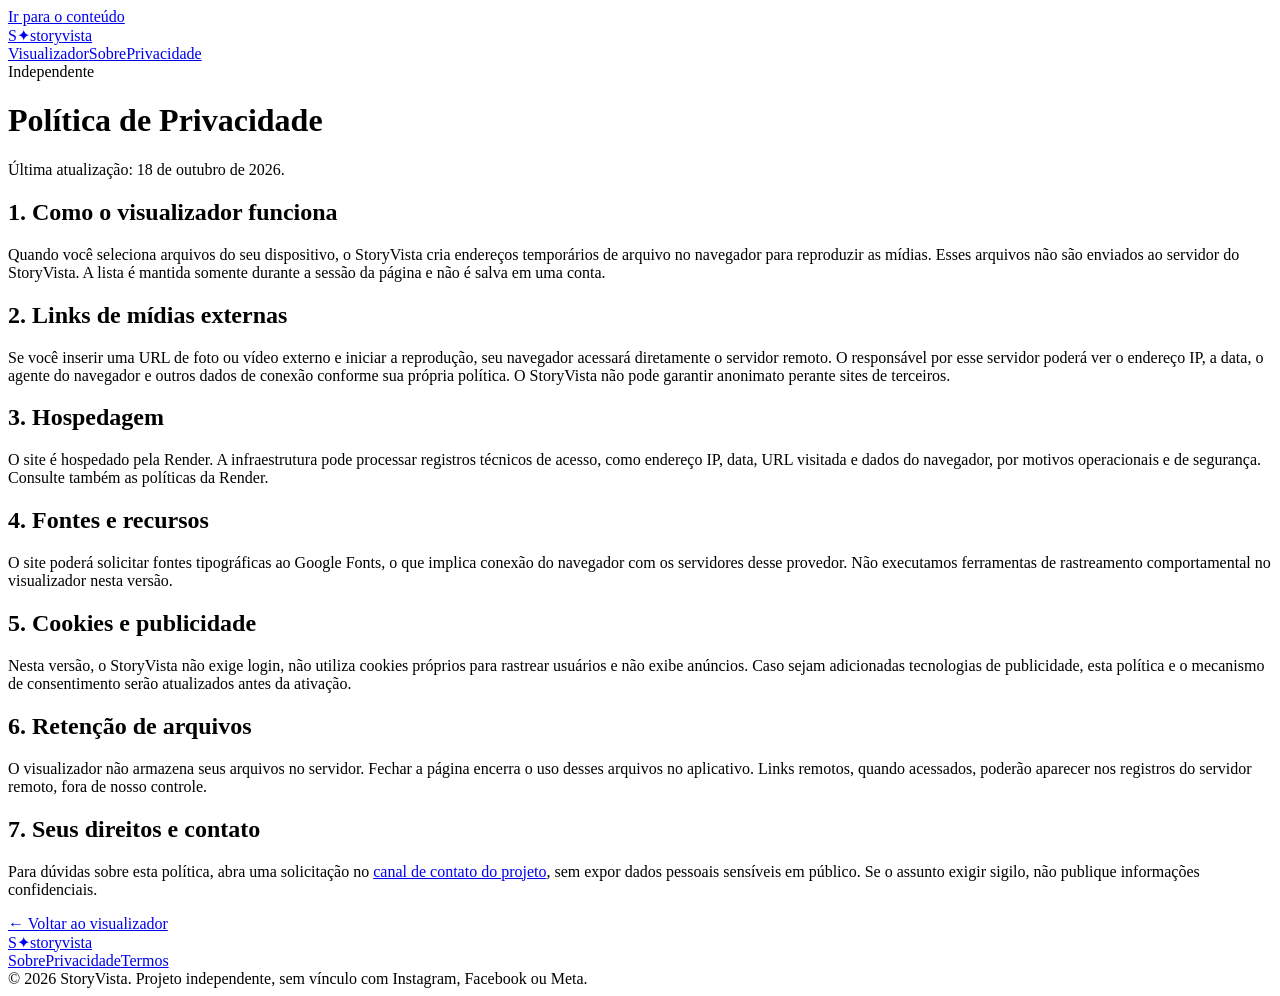
==== story-site/privacidade/index.html @ 92a35333 "Add StoryVista privacidade page" ====
<!doctype html><html lang="pt-BR"><head><meta charset="utf-8"><meta name="viewport" content="width=device-width,initial-scale=1"><meta name="description" content="Informações privacidade do StoryVista, visualizador independente de mídias."><meta name="theme-color" content="#101527"><title>Política de Privacidade | StoryVista</title><link rel="canonical" href="https://storyvista.onrender.com/privacidade/"><link rel="icon" href="/favicon.svg" type="image/svg+xml"><link rel="stylesheet" href="/assets/styles.css"></head><body><a href="#principal" class="skip-link">Ir para o conteúdo</a><header class="header"><div class="container nav"><a class="brand" href="/"><span class="brand-symbol">S<span class="spark">✦</span></span><span>story<span class="brand-accent">vista</span></span></a><nav class="nav-links" aria-label="Navegação"><a href="/">Visualizador</a><a href="/sobre/">Sobre</a><a href="/privacidade/">Privacidade</a></nav><span class="header-tag"><span class="status-dot"></span> Independente</span></div></header><main id="principal" class="simple-page"><h1>Política de Privacidade</h1><p>Última atualização: 18 de outubro de 2026.</p><h2>1. Como o visualizador funciona</h2><p>Quando você seleciona arquivos do seu dispositivo, o StoryVista cria endereços temporários de arquivo no navegador para reproduzir as mídias. Esses arquivos não são enviados ao servidor do StoryVista. A lista é mantida somente durante a sessão da página e não é salva em uma conta.</p><h2>2. Links de mídias externas</h2><p>Se você inserir uma URL de foto ou vídeo externo e iniciar a reprodução, seu navegador acessará diretamente o servidor remoto. O responsável por esse servidor poderá ver o endereço IP, a data, o agente do navegador e outros dados de conexão conforme sua própria política. O StoryVista não pode garantir anonimato perante sites de terceiros.</p><h2>3. Hospedagem</h2><p>O site é hospedado pela Render. A infraestrutura pode processar registros técnicos de acesso, como endereço IP, data, URL visitada e dados do navegador, por motivos operacionais e de segurança. Consulte também as políticas da Render.</p><h2>4. Fontes e recursos</h2><p>O site poderá solicitar fontes tipográficas ao Google Fonts, o que implica conexão do navegador com os servidores desse provedor. Não executamos ferramentas de rastreamento comportamental no visualizador nesta versão.</p><h2>5. Cookies e publicidade</h2><p>Nesta versão, o StoryVista não exige login, não utiliza cookies próprios para rastrear usuários e não exibe anúncios. Caso sejam adicionadas tecnologias de publicidade, esta política e o mecanismo de consentimento serão atualizados antes da ativação.</p><h2>6. Retenção de arquivos</h2><p>O visualizador não armazena seus arquivos no servidor. Fechar a página encerra o uso desses arquivos no aplicativo. Links remotos, quando acessados, poderão aparecer nos registros do servidor remoto, fora de nosso controle.</p><h2>7. Seus direitos e contato</h2><p>Para dúvidas sobre esta política, abra uma solicitação no <a href="https://github.com/isaacdelimacorreia-glitch/ferramenta-clara/issues" rel="noopener noreferrer" target="_blank">canal de contato do projeto</a>, sem expor dados pessoais sensíveis em público. Se o assunto exigir sigilo, não publique informações confidenciais.</p><a class="back" href="/">← Voltar ao visualizador</a></main><footer><div class="container footer-top"><a class="brand" href="/"><span class="brand-symbol">S<span class="spark">✦</span></span><span>story<span class="brand-accent">vista</span></span></a><nav><a href="/sobre/">Sobre</a><a href="/privacidade/">Privacidade</a><a href="/termos/">Termos</a></nav></div><div class="container footer-bottom">© 2026 StoryVista. Projeto independente, sem vínculo com Instagram, Facebook ou Meta.</div></footer></body></html>
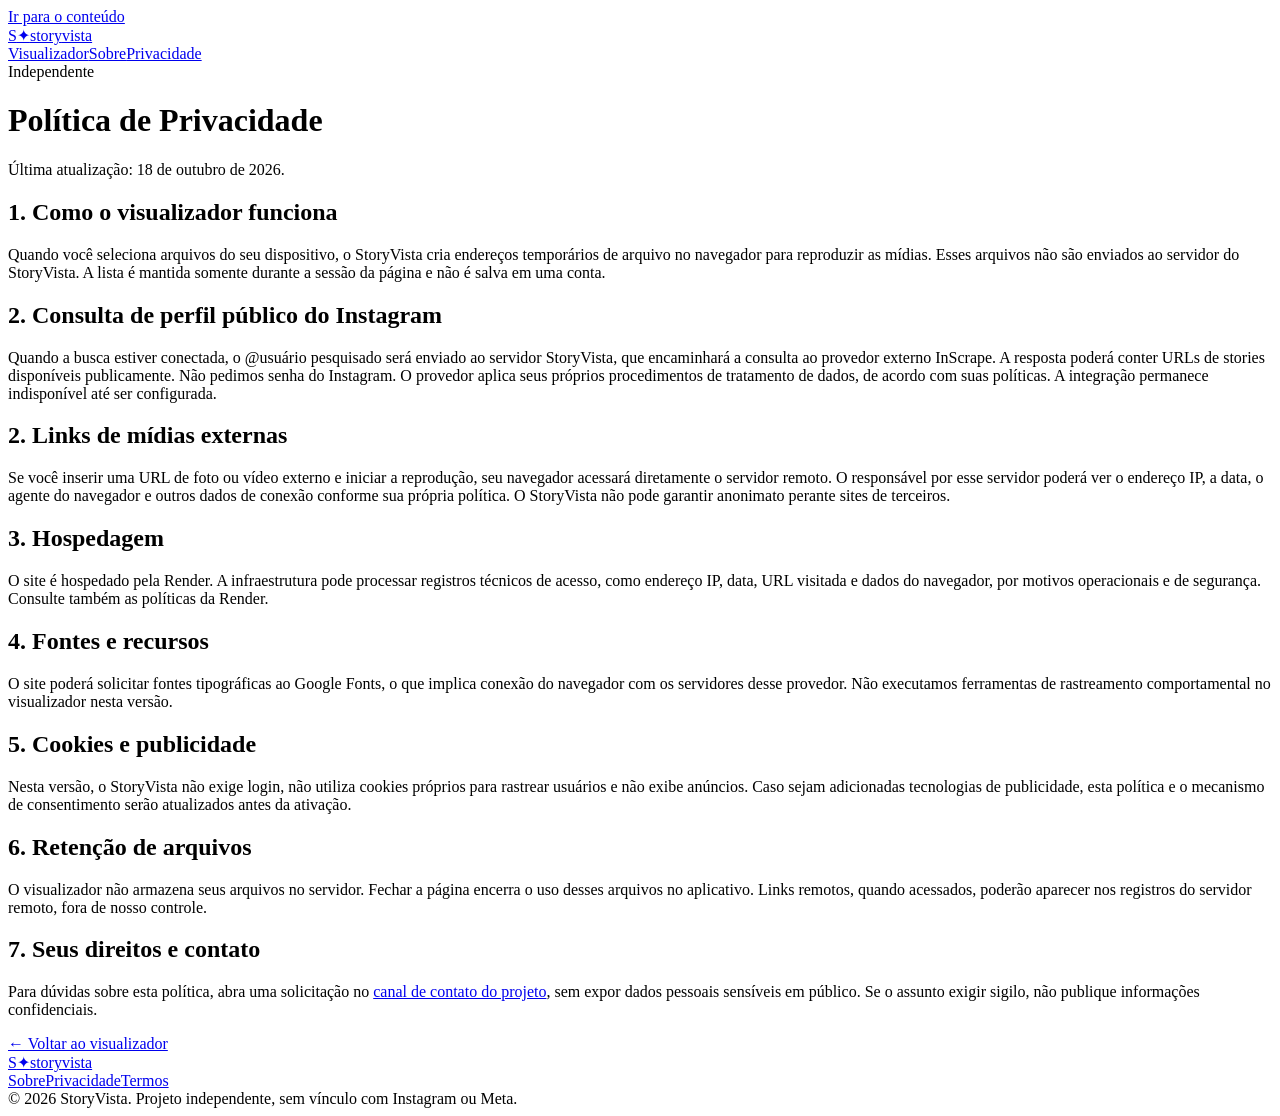
==== commit c14e9da8: "Remove Facebook from StoryVista and clarify Instagram-only data use" ====
--- a/story-site/privacidade/index.html
+++ b/story-site/privacidade/index.html
@@ -1 +1 @@
-<!doctype html><html lang="pt-BR"><head><meta charset="utf-8"><meta name="viewport" content="width=device-width,initial-scale=1"><meta name="description" content="Informações privacidade do StoryVista, visualizador independente de mídias."><meta name="theme-color" content="#101527"><title>Política de Privacidade | StoryVista</title><link rel="canonical" href="https://storyvista.onrender.com/privacidade/"><link rel="icon" href="/favicon.svg" type="image/svg+xml"><link rel="stylesheet" href="/assets/styles.css"></head><body><a href="#principal" class="skip-link">Ir para o conteúdo</a><header class="header"><div class="container nav"><a class="brand" href="/"><span class="brand-symbol">S<span class="spark">✦</span></span><span>story<span class="brand-accent">vista</span></span></a><nav class="nav-links" aria-label="Navegação"><a href="/">Visualizador</a><a href="/sobre/">Sobre</a><a href="/privacidade/">Privacidade</a></nav><span class="header-tag"><span class="status-dot"></span> Independente</span></div></header><main id="principal" class="simple-page"><h1>Política de Privacidade</h1><p>Última atualização: 18 de outubro de 2026.</p><h2>1. Como o visualizador funciona</h2><p>Quando você seleciona arquivos do seu dispositivo, o StoryVista cria endereços temporários de arquivo no navegador para reproduzir as mídias. Esses arquivos não são enviados ao servidor do StoryVista. A lista é mantida somente durante a sessão da página e não é salva em uma conta.</p><h2>2. Links de mídias externas</h2><p>Se você inserir uma URL de foto ou vídeo externo e iniciar a reprodução, seu navegador acessará diretamente o servidor remoto. O responsável por esse servidor poderá ver o endereço IP, a data, o agente do navegador e outros dados de conexão conforme sua própria política. O StoryVista não pode garantir anonimato perante sites de terceiros.</p><h2>3. Hospedagem</h2><p>O site é hospedado pela Render. A infraestrutura pode processar registros técnicos de acesso, como endereço IP, data, URL visitada e dados do navegador, por motivos operacionais e de segurança. Consulte também as políticas da Render.</p><h2>4. Fontes e recursos</h2><p>O site poderá solicitar fontes tipográficas ao Google Fonts, o que implica conexão do navegador com os servidores desse provedor. Não executamos ferramentas de rastreamento comportamental no visualizador nesta versão.</p><h2>5. Cookies e publicidade</h2><p>Nesta versão, o StoryVista não exige login, não utiliza cookies próprios para rastrear usuários e não exibe anúncios. Caso sejam adicionadas tecnologias de publicidade, esta política e o mecanismo de consentimento serão atualizados antes da ativação.</p><h2>6. Retenção de arquivos</h2><p>O visualizador não armazena seus arquivos no servidor. Fechar a página encerra o uso desses arquivos no aplicativo. Links remotos, quando acessados, poderão aparecer nos registros do servidor remoto, fora de nosso controle.</p><h2>7. Seus direitos e contato</h2><p>Para dúvidas sobre esta política, abra uma solicitação no <a href="https://github.com/isaacdelimacorreia-glitch/ferramenta-clara/issues" rel="noopener noreferrer" target="_blank">canal de contato do projeto</a>, sem expor dados pessoais sensíveis em público. Se o assunto exigir sigilo, não publique informações confidenciais.</p><a class="back" href="/">← Voltar ao visualizador</a></main><footer><div class="container footer-top"><a class="brand" href="/"><span class="brand-symbol">S<span class="spark">✦</span></span><span>story<span class="brand-accent">vista</span></span></a><nav><a href="/sobre/">Sobre</a><a href="/privacidade/">Privacidade</a><a href="/termos/">Termos</a></nav></div><div class="container footer-bottom">© 2026 StoryVista. Projeto independente, sem vínculo com Instagram, Facebook ou Meta.</div></footer></body></html>+<!doctype html><html lang="pt-BR"><head><meta charset="utf-8"><meta name="referrer" content="no-referrer"><meta name="viewport" content="width=device-width,initial-scale=1"><meta name="description" content="Informações privacidade do StoryVista, visualizador independente de mídias."><meta name="theme-color" content="#101527"><title>Política de Privacidade | StoryVista</title><link rel="canonical" href="https://storyvista-r8ex.onrender.com/privacidade/"><link rel="icon" href="/favicon.svg" type="image/svg+xml"><link rel="stylesheet" href="/assets/styles.css"></head><body><a href="#principal" class="skip-link">Ir para o conteúdo</a><header class="header"><div class="container nav"><a class="brand" href="/"><span class="brand-symbol">S<span class="spark">✦</span></span><span>story<span class="brand-accent">vista</span></span></a><nav class="nav-links" aria-label="Navegação"><a href="/">Visualizador</a><a href="/sobre/">Sobre</a><a href="/privacidade/">Privacidade</a></nav><span class="header-tag"><span class="status-dot"></span> Independente</span></div></header><main id="principal" class="simple-page"><h1>Política de Privacidade</h1><p>Última atualização: 18 de outubro de 2026.</p><h2>1. Como o visualizador funciona</h2><p>Quando você seleciona arquivos do seu dispositivo, o StoryVista cria endereços temporários de arquivo no navegador para reproduzir as mídias. Esses arquivos não são enviados ao servidor do StoryVista. A lista é mantida somente durante a sessão da página e não é salva em uma conta.</p><h2>2. Consulta de perfil público do Instagram</h2><p>Quando a busca estiver conectada, o @usuário pesquisado será enviado ao servidor StoryVista, que encaminhará a consulta ao provedor externo InScrape. A resposta poderá conter URLs de stories disponíveis publicamente. Não pedimos senha do Instagram. O provedor aplica seus próprios procedimentos de tratamento de dados, de acordo com suas políticas. A integração permanece indisponível até ser configurada.</p><h2>2. Links de mídias externas</h2><p>Se você inserir uma URL de foto ou vídeo externo e iniciar a reprodução, seu navegador acessará diretamente o servidor remoto. O responsável por esse servidor poderá ver o endereço IP, a data, o agente do navegador e outros dados de conexão conforme sua própria política. O StoryVista não pode garantir anonimato perante sites de terceiros.</p><h2>3. Hospedagem</h2><p>O site é hospedado pela Render. A infraestrutura pode processar registros técnicos de acesso, como endereço IP, data, URL visitada e dados do navegador, por motivos operacionais e de segurança. Consulte também as políticas da Render.</p><h2>4. Fontes e recursos</h2><p>O site poderá solicitar fontes tipográficas ao Google Fonts, o que implica conexão do navegador com os servidores desse provedor. Não executamos ferramentas de rastreamento comportamental no visualizador nesta versão.</p><h2>5. Cookies e publicidade</h2><p>Nesta versão, o StoryVista não exige login, não utiliza cookies próprios para rastrear usuários e não exibe anúncios. Caso sejam adicionadas tecnologias de publicidade, esta política e o mecanismo de consentimento serão atualizados antes da ativação.</p><h2>6. Retenção de arquivos</h2><p>O visualizador não armazena seus arquivos no servidor. Fechar a página encerra o uso desses arquivos no aplicativo. Links remotos, quando acessados, poderão aparecer nos registros do servidor remoto, fora de nosso controle.</p><h2>7. Seus direitos e contato</h2><p>Para dúvidas sobre esta política, abra uma solicitação no <a href="https://github.com/isaacdelimacorreia-glitch/ferramenta-clara/issues" rel="noopener noreferrer" target="_blank">canal de contato do projeto</a>, sem expor dados pessoais sensíveis em público. Se o assunto exigir sigilo, não publique informações confidenciais.</p><a class="back" href="/">← Voltar ao visualizador</a></main><footer><div class="container footer-top"><a class="brand" href="/"><span class="brand-symbol">S<span class="spark">✦</span></span><span>story<span class="brand-accent">vista</span></span></a><nav><a href="/sobre/">Sobre</a><a href="/privacidade/">Privacidade</a><a href="/termos/">Termos</a></nav></div><div class="container footer-bottom">© 2026 StoryVista. Projeto independente, sem vínculo com Instagram ou Meta.</div></footer></body></html>
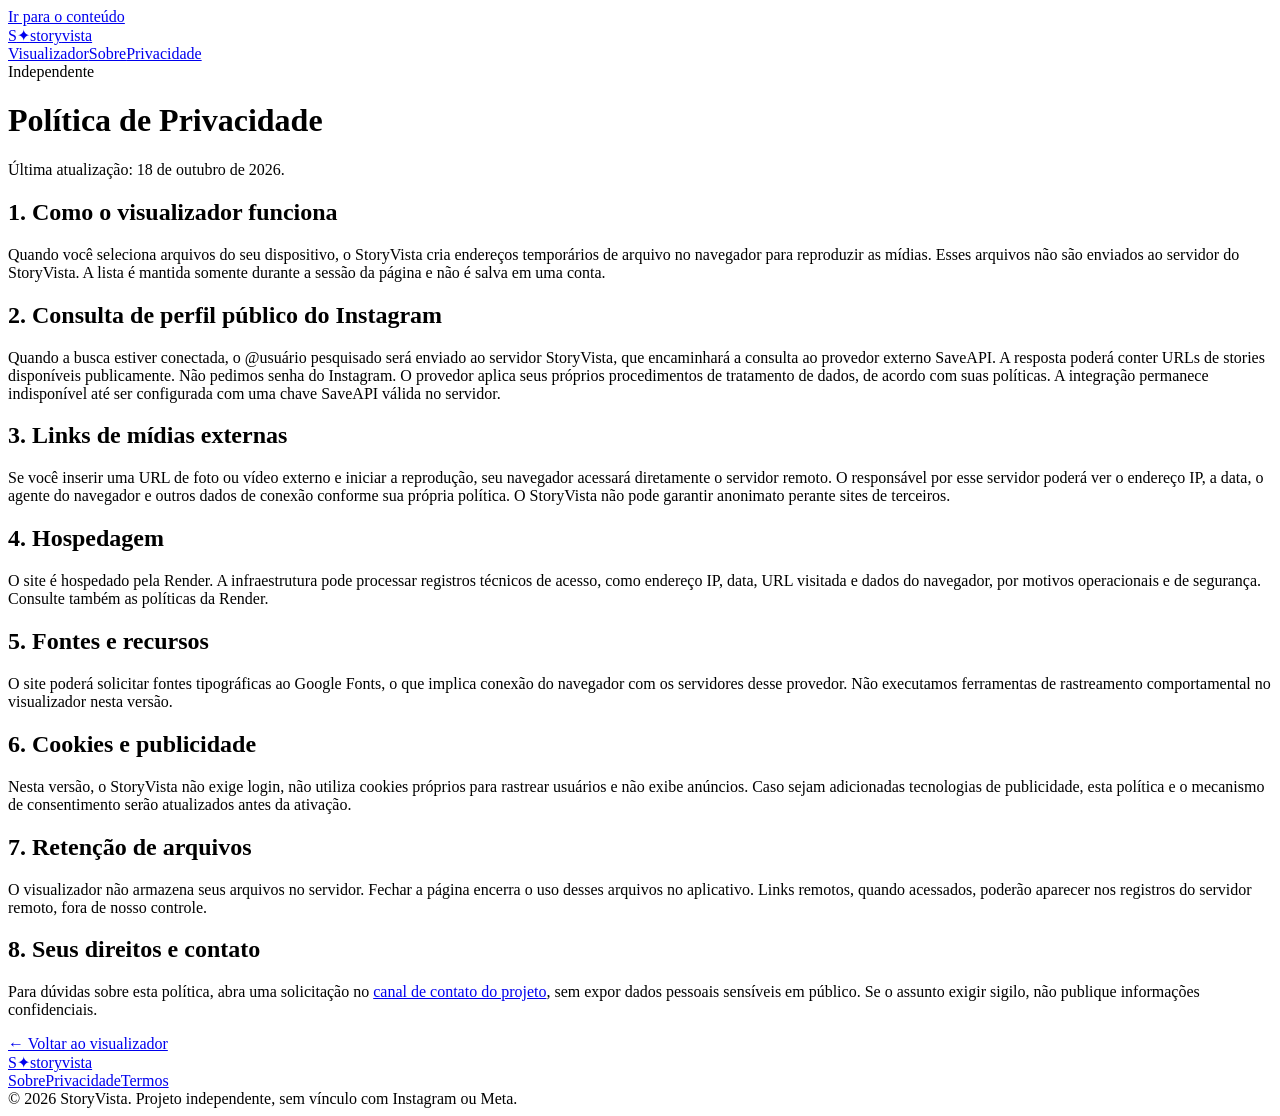
==== commit 7c8a2c0d: "Document SaveAPI replacement and update Instagram-only setup" ====
--- a/story-site/privacidade/index.html
+++ b/story-site/privacidade/index.html
@@ -1 +1 @@
-<!doctype html><html lang="pt-BR"><head><meta charset="utf-8"><meta name="referrer" content="no-referrer"><meta name="viewport" content="width=device-width,initial-scale=1"><meta name="description" content="Informações privacidade do StoryVista, visualizador independente de mídias."><meta name="theme-color" content="#101527"><title>Política de Privacidade | StoryVista</title><link rel="canonical" href="https://storyvista-r8ex.onrender.com/privacidade/"><link rel="icon" href="/favicon.svg" type="image/svg+xml"><link rel="stylesheet" href="/assets/styles.css"></head><body><a href="#principal" class="skip-link">Ir para o conteúdo</a><header class="header"><div class="container nav"><a class="brand" href="/"><span class="brand-symbol">S<span class="spark">✦</span></span><span>story<span class="brand-accent">vista</span></span></a><nav class="nav-links" aria-label="Navegação"><a href="/">Visualizador</a><a href="/sobre/">Sobre</a><a href="/privacidade/">Privacidade</a></nav><span class="header-tag"><span class="status-dot"></span> Independente</span></div></header><main id="principal" class="simple-page"><h1>Política de Privacidade</h1><p>Última atualização: 18 de outubro de 2026.</p><h2>1. Como o visualizador funciona</h2><p>Quando você seleciona arquivos do seu dispositivo, o StoryVista cria endereços temporários de arquivo no navegador para reproduzir as mídias. Esses arquivos não são enviados ao servidor do StoryVista. A lista é mantida somente durante a sessão da página e não é salva em uma conta.</p><h2>2. Consulta de perfil público do Instagram</h2><p>Quando a busca estiver conectada, o @usuário pesquisado será enviado ao servidor StoryVista, que encaminhará a consulta ao provedor externo InScrape. A resposta poderá conter URLs de stories disponíveis publicamente. Não pedimos senha do Instagram. O provedor aplica seus próprios procedimentos de tratamento de dados, de acordo com suas políticas. A integração permanece indisponível até ser configurada.</p><h2>2. Links de mídias externas</h2><p>Se você inserir uma URL de foto ou vídeo externo e iniciar a reprodução, seu navegador acessará diretamente o servidor remoto. O responsável por esse servidor poderá ver o endereço IP, a data, o agente do navegador e outros dados de conexão conforme sua própria política. O StoryVista não pode garantir anonimato perante sites de terceiros.</p><h2>3. Hospedagem</h2><p>O site é hospedado pela Render. A infraestrutura pode processar registros técnicos de acesso, como endereço IP, data, URL visitada e dados do navegador, por motivos operacionais e de segurança. Consulte também as políticas da Render.</p><h2>4. Fontes e recursos</h2><p>O site poderá solicitar fontes tipográficas ao Google Fonts, o que implica conexão do navegador com os servidores desse provedor. Não executamos ferramentas de rastreamento comportamental no visualizador nesta versão.</p><h2>5. Cookies e publicidade</h2><p>Nesta versão, o StoryVista não exige login, não utiliza cookies próprios para rastrear usuários e não exibe anúncios. Caso sejam adicionadas tecnologias de publicidade, esta política e o mecanismo de consentimento serão atualizados antes da ativação.</p><h2>6. Retenção de arquivos</h2><p>O visualizador não armazena seus arquivos no servidor. Fechar a página encerra o uso desses arquivos no aplicativo. Links remotos, quando acessados, poderão aparecer nos registros do servidor remoto, fora de nosso controle.</p><h2>7. Seus direitos e contato</h2><p>Para dúvidas sobre esta política, abra uma solicitação no <a href="https://github.com/isaacdelimacorreia-glitch/ferramenta-clara/issues" rel="noopener noreferrer" target="_blank">canal de contato do projeto</a>, sem expor dados pessoais sensíveis em público. Se o assunto exigir sigilo, não publique informações confidenciais.</p><a class="back" href="/">← Voltar ao visualizador</a></main><footer><div class="container footer-top"><a class="brand" href="/"><span class="brand-symbol">S<span class="spark">✦</span></span><span>story<span class="brand-accent">vista</span></span></a><nav><a href="/sobre/">Sobre</a><a href="/privacidade/">Privacidade</a><a href="/termos/">Termos</a></nav></div><div class="container footer-bottom">© 2026 StoryVista. Projeto independente, sem vínculo com Instagram ou Meta.</div></footer></body></html>+<!doctype html><html lang="pt-BR"><head><meta charset="utf-8"><meta name="referrer" content="no-referrer"><meta name="viewport" content="width=device-width,initial-scale=1"><meta name="description" content="Informações privacidade do StoryVista, visualizador independente de mídias."><meta name="theme-color" content="#101527"><title>Política de Privacidade | StoryVista</title><link rel="canonical" href="https://storyvista-r8ex.onrender.com/privacidade/"><link rel="icon" href="/favicon.svg" type="image/svg+xml"><link rel="stylesheet" href="/assets/styles.css"></head><body><a href="#principal" class="skip-link">Ir para o conteúdo</a><header class="header"><div class="container nav"><a class="brand" href="/"><span class="brand-symbol">S<span class="spark">✦</span></span><span>story<span class="brand-accent">vista</span></span></a><nav class="nav-links" aria-label="Navegação"><a href="/">Visualizador</a><a href="/sobre/">Sobre</a><a href="/privacidade/">Privacidade</a></nav><span class="header-tag"><span class="status-dot"></span> Independente</span></div></header><main id="principal" class="simple-page"><h1>Política de Privacidade</h1><p>Última atualização: 18 de outubro de 2026.</p><h2>1. Como o visualizador funciona</h2><p>Quando você seleciona arquivos do seu dispositivo, o StoryVista cria endereços temporários de arquivo no navegador para reproduzir as mídias. Esses arquivos não são enviados ao servidor do StoryVista. A lista é mantida somente durante a sessão da página e não é salva em uma conta.</p><h2>2. Consulta de perfil público do Instagram</h2><p>Quando a busca estiver conectada, o @usuário pesquisado será enviado ao servidor StoryVista, que encaminhará a consulta ao provedor externo SaveAPI. A resposta poderá conter URLs de stories disponíveis publicamente. Não pedimos senha do Instagram. O provedor aplica seus próprios procedimentos de tratamento de dados, de acordo com suas políticas. A integração permanece indisponível até ser configurada com uma chave SaveAPI válida no servidor.</p><h2>3. Links de mídias externas</h2><p>Se você inserir uma URL de foto ou vídeo externo e iniciar a reprodução, seu navegador acessará diretamente o servidor remoto. O responsável por esse servidor poderá ver o endereço IP, a data, o agente do navegador e outros dados de conexão conforme sua própria política. O StoryVista não pode garantir anonimato perante sites de terceiros.</p><h2>4. Hospedagem</h2><p>O site é hospedado pela Render. A infraestrutura pode processar registros técnicos de acesso, como endereço IP, data, URL visitada e dados do navegador, por motivos operacionais e de segurança. Consulte também as políticas da Render.</p><h2>5. Fontes e recursos</h2><p>O site poderá solicitar fontes tipográficas ao Google Fonts, o que implica conexão do navegador com os servidores desse provedor. Não executamos ferramentas de rastreamento comportamental no visualizador nesta versão.</p><h2>6. Cookies e publicidade</h2><p>Nesta versão, o StoryVista não exige login, não utiliza cookies próprios para rastrear usuários e não exibe anúncios. Caso sejam adicionadas tecnologias de publicidade, esta política e o mecanismo de consentimento serão atualizados antes da ativação.</p><h2>7. Retenção de arquivos</h2><p>O visualizador não armazena seus arquivos no servidor. Fechar a página encerra o uso desses arquivos no aplicativo. Links remotos, quando acessados, poderão aparecer nos registros do servidor remoto, fora de nosso controle.</p><h2>8. Seus direitos e contato</h2><p>Para dúvidas sobre esta política, abra uma solicitação no <a href="https://github.com/isaacdelimacorreia-glitch/ferramenta-clara/issues" rel="noopener noreferrer" target="_blank">canal de contato do projeto</a>, sem expor dados pessoais sensíveis em público. Se o assunto exigir sigilo, não publique informações confidenciais.</p><a class="back" href="/">← Voltar ao visualizador</a></main><footer><div class="container footer-top"><a class="brand" href="/"><span class="brand-symbol">S<span class="spark">✦</span></span><span>story<span class="brand-accent">vista</span></span></a><nav><a href="/sobre/">Sobre</a><a href="/privacidade/">Privacidade</a><a href="/termos/">Termos</a></nav></div><div class="container footer-bottom">© 2026 StoryVista. Projeto independente, sem vínculo com Instagram ou Meta.</div></footer></body></html>
